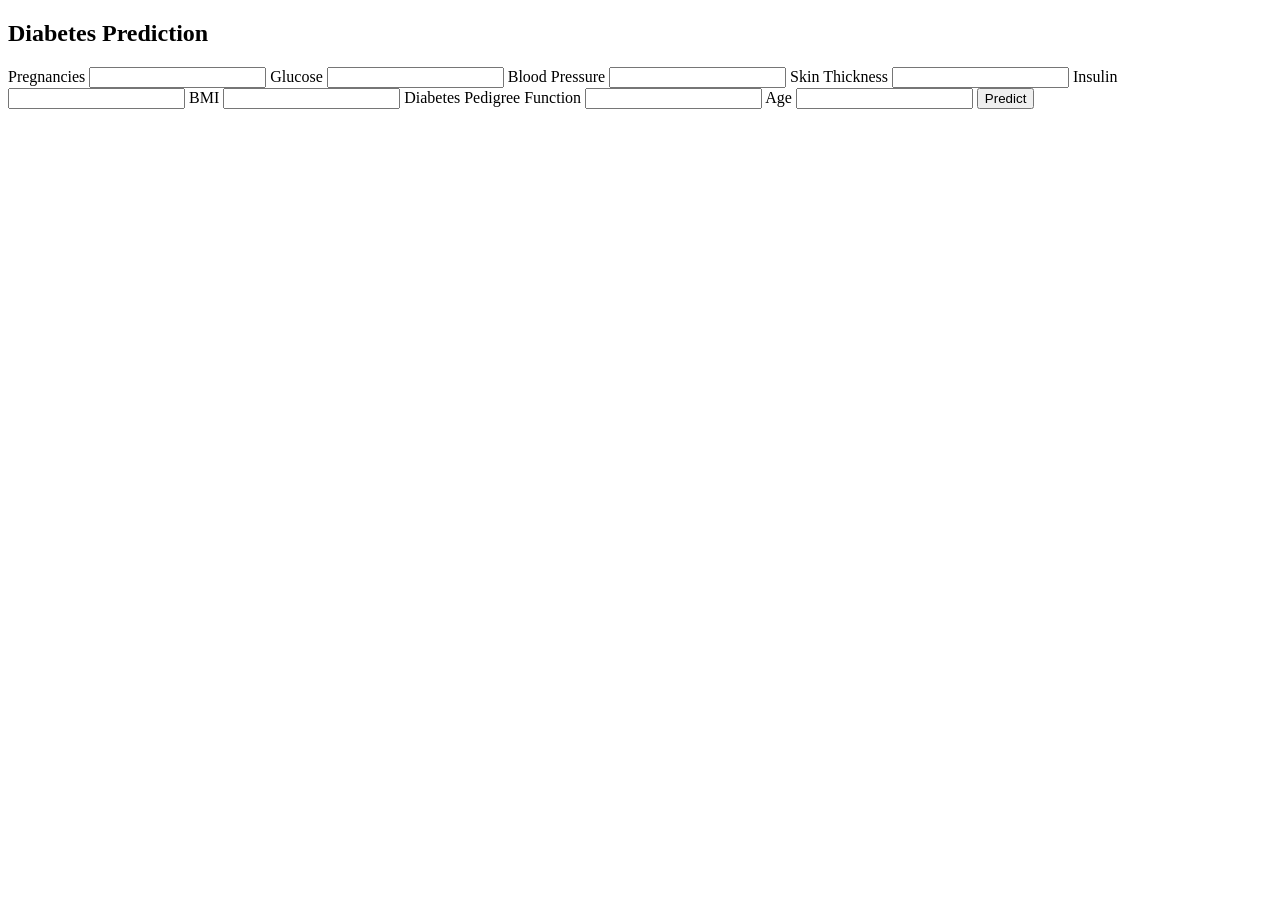
==== index.html @ 9241286c "Add files via upload" ====
<!DOCTYPE html>
<html lang="en">
<head>
    <meta charset="UTF-8">
    <meta name="viewport" content="width=device-width, initial-scale=1.0">
    <title>Diabetes Prediction</title>
    <link rel="stylesheet" href="/static/styles.css">
    <script defer src="/static/script.js"></script>
</head>
<body>
    <div class="container">
        <h2>Diabetes Prediction</h2>
        <form action="/predict" method="post">
            <label for="pregnancies">Pregnancies</label>
            <input type="number" name="pregnancies" required>

            <label for="glucose">Glucose</label>
            <input type="number" name="glucose" required>

            <label for="bloodpressure">Blood Pressure</label>
            <input type="number" name="bloodpressure" required>

            <label for="skinthickness">Skin Thickness</label>
            <input type="number" name="skinthickness" required>

            <label for="insulin">Insulin</label>
            <input type="number" name="insulin" required>

            <label for="bmi">BMI</label>
            <input type="text" name="bmi" required>

            <label for="dpf">Diabetes Pedigree Function</label>
            <input type="text" name="dpf" required>

            <label for="age">Age</label>
            <input type="number" name="age" required>

            <button type="submit">Predict</button>
        </form>
    </div>
</body>
</html>
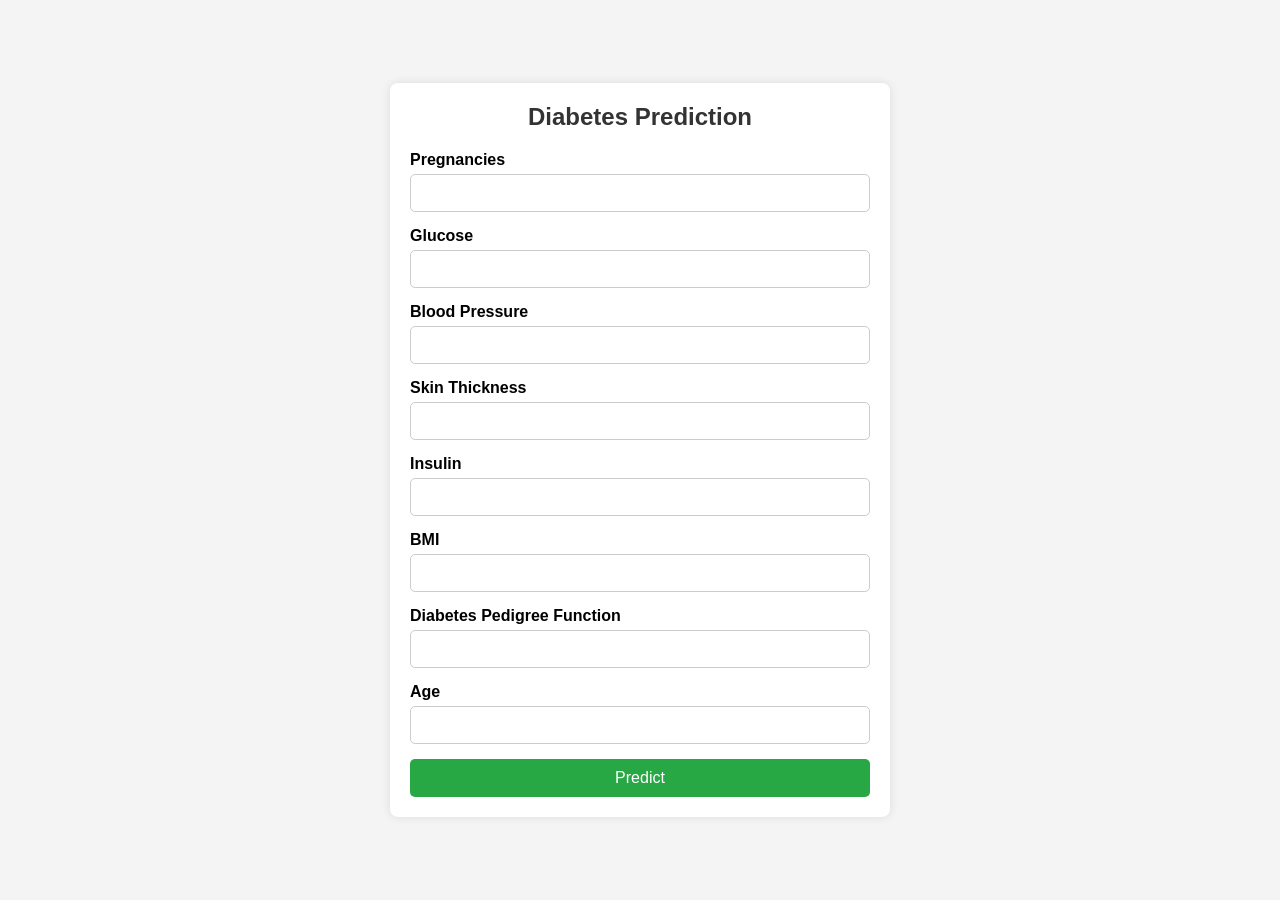
==== commit d1c005fb: "Update index.html" ====
--- a/index.html
+++ b/index.html
@@ -4,8 +4,8 @@
     <meta charset="UTF-8">
     <meta name="viewport" content="width=device-width, initial-scale=1.0">
     <title>Diabetes Prediction</title>
-    <link rel="stylesheet" href="/static/styles.css">
-    <script defer src="/static/script.js"></script>
+    <link rel="stylesheet" href="styles.css">
+    <script defer src="script.js"></script>
 </head>
 <body>
     <div class="container">
--- a/styles.css
+++ b/styles.css
@@ -0,0 +1,81 @@
+/* Reset styles */
+* {
+    margin: 0;
+    padding: 0;
+    box-sizing: border-box;
+    font-family: 'Arial', sans-serif;
+}
+
+/* Body Styling */
+body {
+    background-color: #f4f4f4;
+    display: flex;
+    justify-content: center;
+    align-items: center;
+    height: 100vh;
+}
+
+/* Main Container */
+.container {
+    width: 100%;
+    max-width: 500px;
+    background: #fff;
+    padding: 20px;
+    border-radius: 8px;
+    box-shadow: 0 0 10px rgba(0, 0, 0, 0.1);
+}
+
+/* Title */
+h2 {
+    text-align: center;
+    color: #333;
+    margin-bottom: 20px;
+}
+
+/* Form Styling */
+form {
+    display: flex;
+    flex-direction: column;
+}
+
+/* Labels */
+label {
+    font-size: 16px;
+    font-weight: bold;
+    margin-bottom: 5px;
+}
+
+/* Input Fields */
+input {
+    width: 100%;
+    padding: 10px;
+    margin-bottom: 15px;
+    border: 1px solid #ccc;
+    border-radius: 5px;
+    font-size: 14px;
+}
+
+/* Submit Button */
+button {
+    width: 100%;
+    background-color: #28a745;
+    color: white;
+    border: none;
+    padding: 10px;
+    border-radius: 5px;
+    font-size: 16px;
+    cursor: pointer;
+    transition: 0.3s;
+}
+
+button:hover {
+    background-color: #218838;
+}
+
+/* Result Display */
+.result {
+    text-align: center;
+    margin-top: 20px;
+    font-size: 18px;
+    font-weight: bold;
+}
